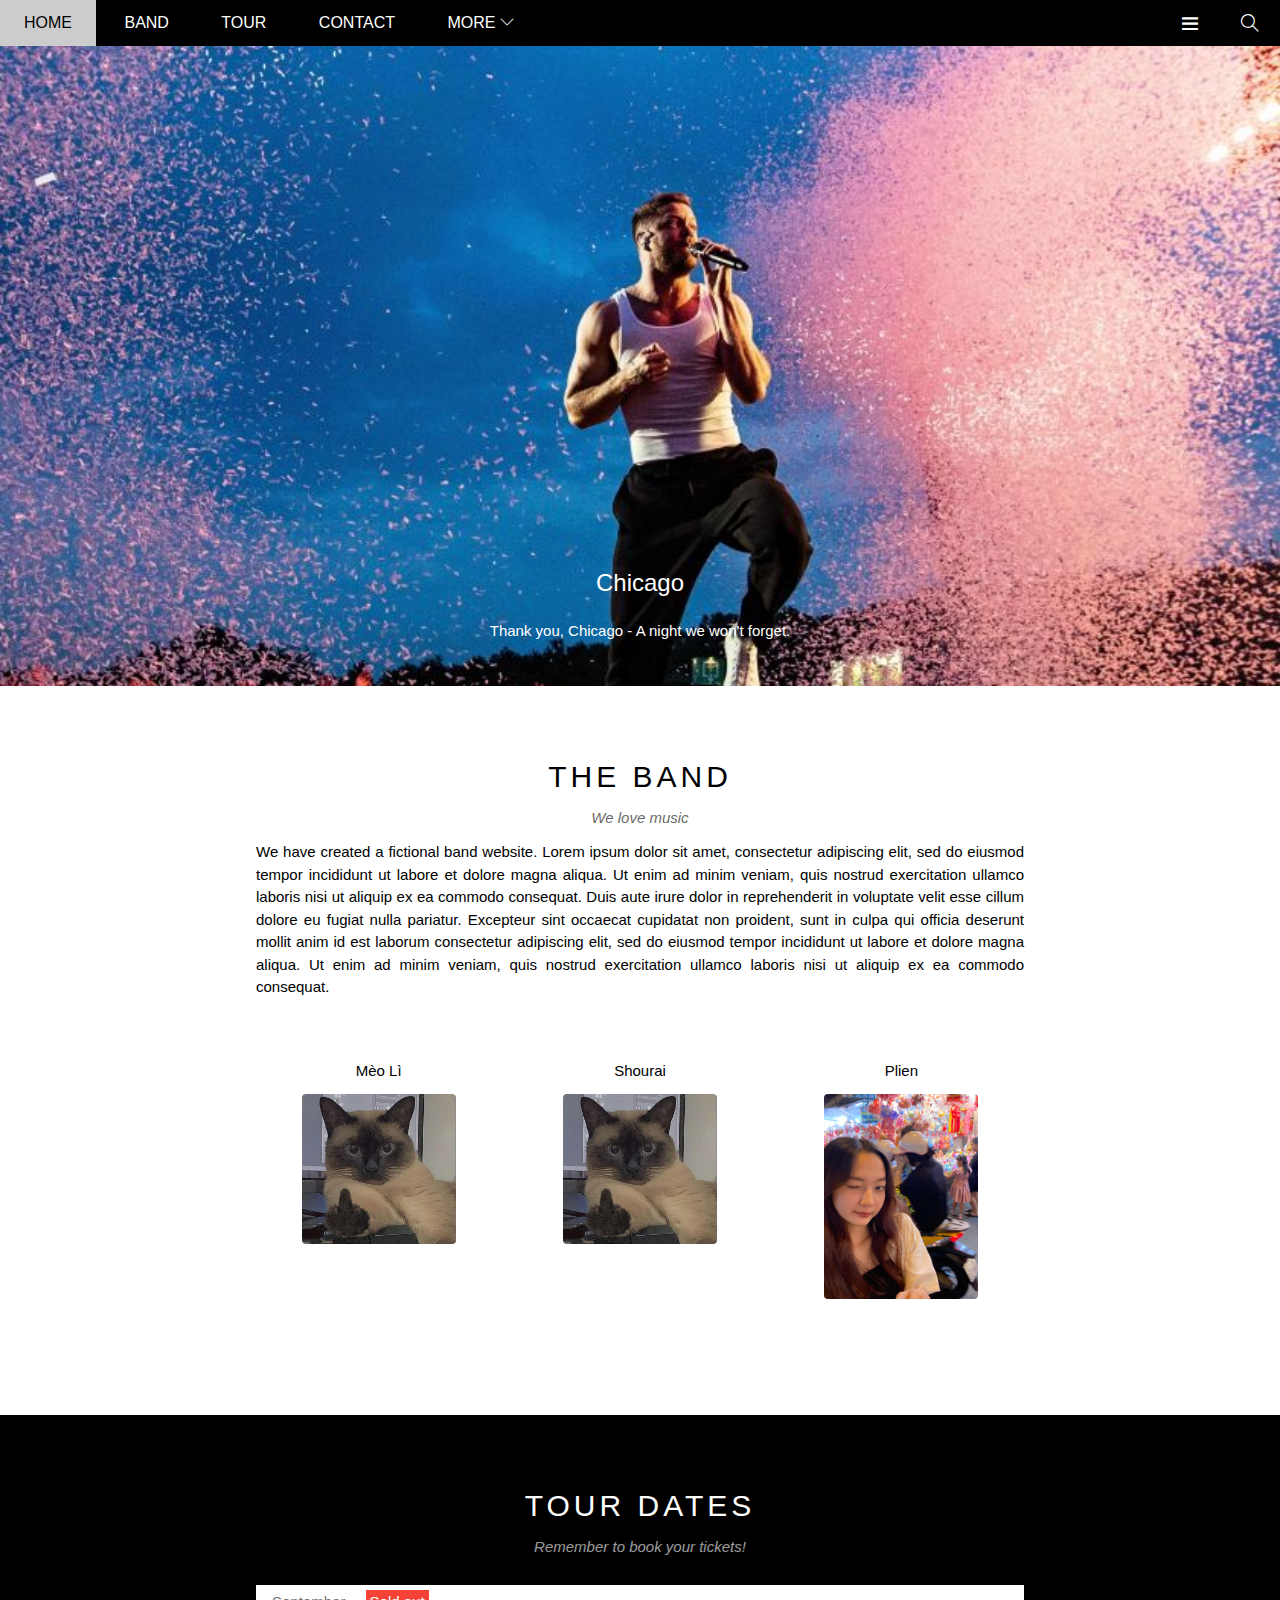
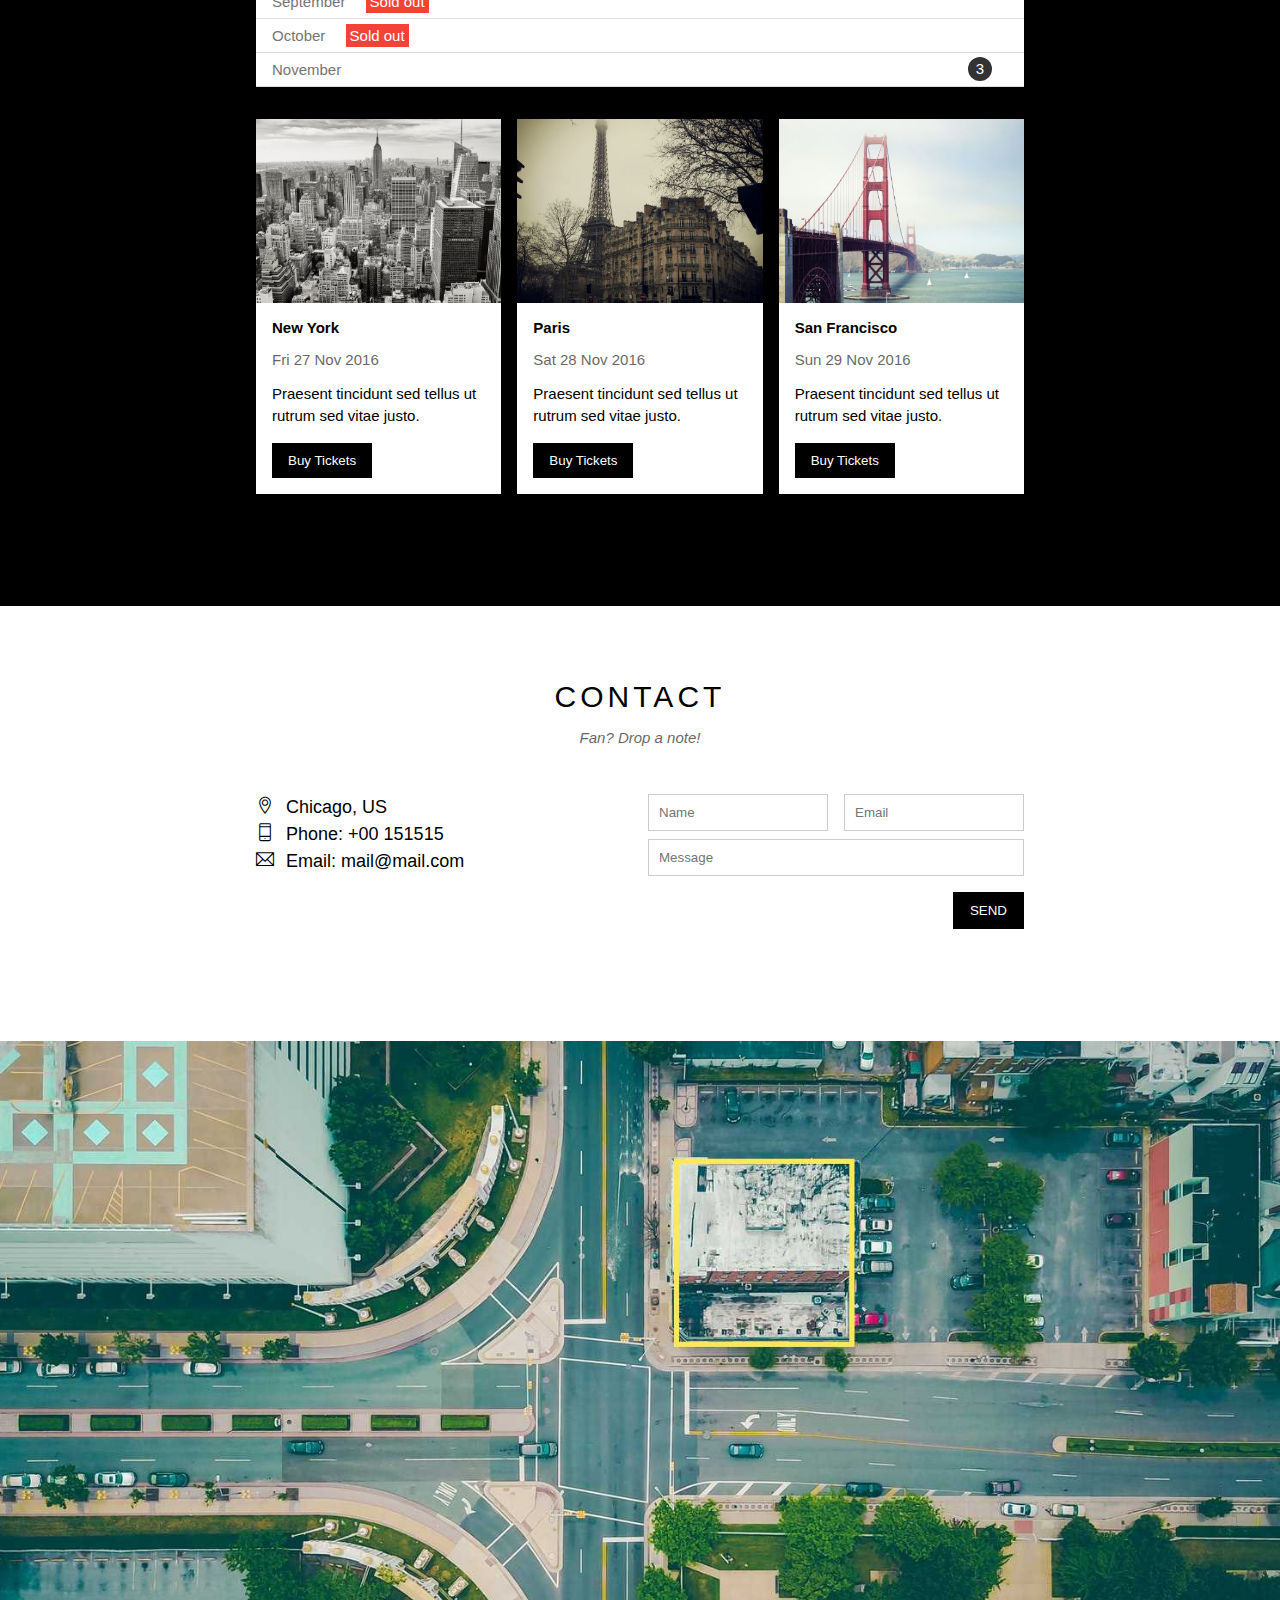
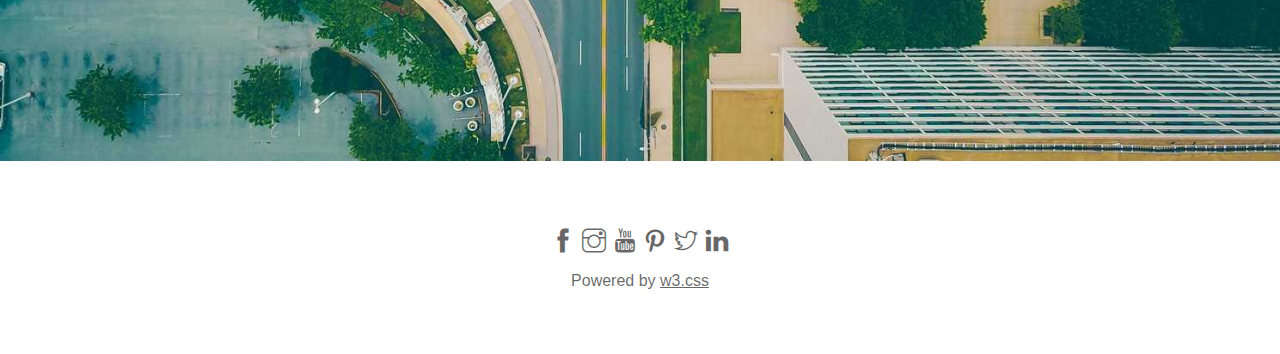
==== index.html @ e23da5be "upload source code" ====
<!DOCTYPE html>
<html lang="en">
<head>
    <meta charset="UTF-8">
    <meta http-equiv="X-UA-Compatible" content="IE=edge">
    <meta name="viewport" content="width=device-width, initial-scale=1.0">
    <title>The Band</title>
    <link rel="stylesheet" href="./assets/css/style.css">
    <link rel="stylesheet" href="./assets/css/responsive.css">
    <link rel="stylesheet" href="./assets/icon/themify-icons-font/themify-icons/themify-icons.css">
</head>
<body>
    <div id="main">
        <div id="header">
            <!-- Begin: Nav -->
            <ul id="nav">
                <li><a href="#">Home</a></li>
                <li><a href="#band">Band</a></li>
                <li><a href="#tour">Tour</a></li>
                <li><a href="#contact">Contact</a></li>
                <li>
                    <a href="#">
                        More
                        <i class="nav-arrow-down ti-angle-down"></i>
                    </a>
                    <ul class="subnav">
                        <li><a href="">Merchandise</a></li>
                        <li><a href="">Extras</a></li>
                        <li><a href="">Media</a></li>
                    </ul>
                </li>
            </ul>
            <!-- End: Nav -->

            <!-- Begin: Search Button -->
            <div class="header-btn">
                <i class="search-icon ti-search"></i>
            </div>
            <div id="mobile-menu" class="mobile-menu-btn">
                <i class="menu-icon ti-menu"></i>
            </div>
            <!-- End: Search Button -->
        </div>

        <div id="slider">
            <div class="text-content">
                <h2 class="text-heading">Chicago</h2>
                <p class="text-discription">Thank you, Chicago - A night we won't forget.</p>
            </div>
        </div>

        <div id="content">
            <!-- About section -->
            <div id="band" class="content-section">
                <h2 class="content-heading">THE BAND</h2>
                <p class="content-sub-heading">We love music</p>
                <p class="about-text">
                    We have created a fictional band website. Lorem ipsum dolor sit amet, consectetur adipiscing elit, sed do eiusmod tempor incididunt ut labore et dolore magna aliqua. Ut enim ad minim veniam, quis nostrud exercitation ullamco laboris nisi ut aliquip ex ea commodo consequat. Duis aute irure dolor in reprehenderit in voluptate velit esse cillum dolore eu fugiat nulla pariatur. Excepteur sint occaecat cupidatat non proident, sunt in culpa qui officia deserunt mollit anim id est laborum consectetur adipiscing elit, sed do eiusmod tempor incididunt ut labore et dolore magna aliqua. Ut enim ad minim veniam, quis nostrud exercitation ullamco laboris nisi ut aliquip ex ea commodo consequat.
                </p>
                <div class="row member-list">
                    <div class="col col-third text-center">
                        <p class="member-name">Mèo Lì</p>
                        <img src="./assets/img/member1.jpg" alt="" class="member-img">
                    </div>
                    <div class="col col-third text-center">
                        <p class="member-name">Shourai</p>
                        <img src="./assets/img/member1.jpg" alt="" class="member-img">
                    </div>
                    <div class="col col-third text-center">
                        <p class="member-name">Plien</p>
                        <img src="./assets/img/374993186_684120393252593_3629394207805545697_n.jpg" alt="" class="member-img">
                    </div>
                </div>
            </div>
            <!-- Tour section -->
            <div id="tour" class="tour-section">
                <div class="content-section">
                    <h2 class="content-heading text-white">TOUR DATES</h2>
                    <p class="content-sub-heading text-white">Remember to book your tickets!</p>
                    <!-- tickets -->
                    <ul class="tickets-list">
                        <li>September <span class="sold-out">Sold out</span></li>
                        <li>October <span class="sold-out">Sold out</span></li>
                        <li>November <span class="quantity">3</span></li>
                        
                    </ul>
                    <!-- places -->
                    <div class="row places-list">
                        <div class="col col-third">
                            <img src="./assets/img/newyork.jpg" alt="New york" class="place-img">
                            <div class="place-body">
                                <h3 class="place-heading">New York</h3>
                                <p class="place-time">Fri 27 Nov 2016</p>
                                <p class="place-disc">Praesent tincidunt sed tellus ut rutrum sed vitae justo.</p>
                                <button href="" class="place-buy-btn js-buy-ticket">Buy Tickets</button>
                            </div>
                        </div>
                        <div class="col col-third">
                            <img src="./assets/img/paris.jpg" alt="New york" class="place-img">
                            <div class="place-body">
                                <h3 class="place-heading">Paris</h3>
                                <p class="place-time">Sat 28 Nov 2016</p>
                                <p class="place-disc">Praesent tincidunt sed tellus ut rutrum sed vitae justo.</p>
                                <button href="" class="place-buy-btn js-buy-ticket">Buy Tickets</button>
                            </div>
                        </div>
                        <div class="col col-third">
                            <img src="./assets/img/sanfran.jpg" alt="New york" class="place-img">
                            <div class="place-body">
                                <h3 class="place-heading">San Francisco</h3>
                                <p class="place-time">Sun 29 Nov 2016</p>
                                <p class="place-disc">Praesent tincidunt sed tellus ut rutrum sed vitae justo.</p>
                                <button href="" class="place-buy-btn js-buy-ticket">Buy Tickets</button>
                            </div>
                        </div>
        
                        
                    </div>
                </div>

            </div>
            <!-- Contact section -->
            <div id="contact" class="content-section">
                <h2 class="content-heading">CONTACT</h2>
                <p class="content-sub-heading">Fan? Drop a note!</p>

                <div class="row contact-content">
                    <div class="col col-half contact-info">
                        <p><i class="ti-location-pin"></i>Chicago, US</p>
                        <p><i class="ti-mobile"></i>Phone: +00 151515</p>
                        <p><i class="ti-email"></i>Email: mail@mail.com</p>

                    </div>
                    <div class="col col-half contact-form">
                        <form action="">
                            <div class="row">
                                <div class="col col-half">
                                    <input type="text" name="" placeholder="Name" required id="" class="form-control">
                                </div>
                                <div class="col col-half">
                                    <input type="email" name="" placeholder="Email" required id="" class="form-control">
                                </div>
                            </div>
                            <div class="row mt-8">
                                <div class="col col-full">
                                    <input type="text" name="" placeholder="Message" required id="" class="form-control">
                                </div>
                            </div>
                            <input class="form-submit-btn mt-16" type="submit" value="SEND">
                        </form>
                    </div>
                </div>
                
            </div>
            <!--End: contact section-->
            <div class="map-section">
                <img src="./assets/img/map.jpg" alt="Map">
            </div>
        </div>


        <div id="footer">
            <div class="social-list">
                <a href=""><i class="ti-facebook"></i></a>
                <a href=""><i class="ti-instagram"></i></a>
                <a href=""><i class="ti-youtube"></i></a>
                <a href=""><i class="ti-pinterest"></i></a>
                <a href=""><i class="ti-twitter"></i></a>
                <a href=""><i class="ti-linkedin"></i></a>
            </div>
            <p class="copyright">Powered by <a href="">w3.css</a></p>
        </div>
    </div>

    <div class="modal js-modal">
        <div class="modal-container">
            <div class="modal-close js-modal-close">
                <i class="ti-close"></i>
            </div>
    
            <div class="modal-header">
                <i class="modal-heading-icon ti-bag"></i>
                Tickets
            </div>
    
            <div class="modal-body">
                <label for="ticket-input" class="modal-label">
                    <i class="ti-shopping-cart"></i>
                    Tickets, $15 per person
                </label>
                <input id="ticket-input"type="text" class="modal-input" placeholder="How many?">
    
                <label for="email-input" class="modal-label">
                    <i class="ti-user"></i>
                    Send To
                </label>
                <input id="email-input"type="text" class="modal-input" placeholder="Enter email">

                <button id="buy-tickets">
                    Pay <i class="ti-check"></i>
                </button>
            </div>
            
            <div class="modal-footer">
                <p class="-modal-help"> Need <a href="">help?</a></p>
            </div>
            
        </div>
        
    </div>

    <script>
        const  buyBtns = document.querySelectorAll('.js-buy-ticket')
        const modal = document.querySelector('.js-modal')
        const modalClose = document.querySelector('.js-modal-close')
        // Hàm hiện modal mua vé
        function showBuyTickets() {
            modal.classList.add('open')
        }
        // Hàm ẩn modal mua vé 
        function hideBuyTickets() {
            modal.classList.remove('open')
        }

        for( const buyBtn of buyBtns) {
            buyBtn.addEventListener('click',showBuyTickets)
        }

        modalClose.addEventListener('click',hideBuyTickets)
        modal.addEventListener('click',hideBuyTickets)

        var header =document.getElementById('header');
        var mobileMenu =document.getElementById('mobile-menu');
        var headerHeight = header.clientHeight;
        mobileMenu.onclick = function() {
            var isClosed = header.clientHeight === headerHeight;
            if(isClosed) {
                header.style.height = 'auto';
            } else {
                header.style.height = null;
            }
        }
    </script>
</body>
</html>
---- assets/css/style.css ----
* {
    padding: 0;
    margin: 0;
    box-sizing: border-box;
}
/* reset html */
html {
    /* Dùng phông chữ không gạch chân */
    font-family: Arial, Helvetica, sans-serif;
    scroll-behavior: smooth;
}

/* 
1. vị trí
2. kích thước
3. màu sắc 
4 kiểu dáng
*/

.text-white {
    color: #fff !important; 
}

.row {
    margin-left: -8px;
    margin-right: -8px;

}

.row::after {
    content: "";
    display: block;
    clear: both;
}

.text-center {
    text-align: center !important ;
}

.col {
    float: left;
    padding-left: 8px;
    padding-right: 8px;
}

.col-half {
    width: 50%;
}

.col-full {
    width: 100%;
}

.col-third {
    width: 33.33333%;
}

.mt-8 {
    margin-top: 8px !important;
}
.mt-16 {
    margin-top: 16px !important;
}
#main {

}

#header {
    background-color: #000;
    position: fixed;
    top: 0px;
    left: 0px;
    right: 0px;
    height: 46px; 
    z-index: 1;
    /* z-index : GIúp header nổi lên trên  */
    overflow: hidden;
}
#header .mobile-menu-btn,
#header .header-btn {
    float: right;
    padding: 0 21px;
    
}

#header .header-btn:hover {
    background-color: #f44336;
    cursor: pointer;
}

#header .mobile-menu-btn:hover {
    background-color: #ccc;
    
}

#header .mobile-menu-btn:hover .menu-icon {
    color: #000;
}

#header .menu-icon,
#header .search-icon {
    color: #fff;
    font-size: 18px;
    line-height: 46px;
}

#nav {
    display: inline-block;
}

#nav, .subnav {
    /* Mất dánh dấu list */
    list-style: none;

}

#nav > li {
    display: inline-block;
}



#nav >li > a{
    position: relative;
    color: #fff;
    text-transform: uppercase;
}

#nav li a {
    
    line-height: 46px;
    text-decoration: none;
    padding: 0 24px;
    display: block;
    
}

#nav li:hover .subnav {
    display: block;
}


#nav >li:hover >a,
#nav .subnav li:hover a {
    color: #000;
    background-color: #ccc;
}



#nav .subnav {
    display: none;
    min-width: 160px;
    top: 100%;
    position: absolute;
    background-color: #fff;
    box-shadow: 0 0 10px rgba(0, 0, 0, 0.3); 
}


#nav .subnav a{
    color:#000;
    padding: 0 16px;
    line-height: 38px;
}

#nav .nav-arrow-down {
    font-size: 14px;
    
}



#slider {
    position: relative;
    margin-top: 46px;
    padding-top: 50%;
    background: url('/assets/img/Imagine\ Dragons.jfif') top center / cover no-repeat;
}

#slider .text-content {
    position: absolute;
    bottom: 0px;
    color: #fff;
    width: 100%;
    padding: 47px;
    text-align: center;
}

#slider .text-heading {
    font-weight: 500;
    font-size: 24px;
}

#slider .text-discription {
    margin-top: 25px;
    font-size: 15px;
}


#content {

}

#content .content-section {
    max-width: 800px;
    margin-left: auto;
    margin-right: auto;
    padding: 64px 0 112px;
    padding-left: 16px;
    padding-right: 16px;
}

#content .content-heading {
    margin: 10px 0;
    text-align: center;
    font-size: 30px;
    letter-spacing: 4px;
    font-weight: 500;

}

#content .content-sub-heading {
    margin: 15px 0;
    text-align: center;
    font-size: 15px;
    font-style: italic;
    opacity: 0.60;
}

#content .about-text {
    margin: 15px 0;
    font-size: 15px;
    text-align: justify;
    line-height: 1.5;
}

#content .member-list {
    margin-top: 48px;
    overflow: hidden;
}



#content .member-name {
    font-size: 15px;
    margin: 15px 0;
}
    

#content .member-img {
    width: 154px;
    border-radius: 4px;
}

.tour-section {
    background-color: #000;
}

.tickets-list {
    background-color: #fff;
    margin-top: 30px;
}

.tickets-list li {
    padding: 8px 16px;
    color: #757575;
    font-size: 15px;
    border-bottom: 1px solid #ddd;
    list-style: none;
}

.tickets-list .sold-out {
    color: #fff;
    background-color: #f44336;
    padding: 3px 4px;
    margin-left: 16px;
}

.tickets-list .quantity {
    float: right;
    color: #fff;
    background-color: #333;
    width: 24px;
    height: 24px;
    border-radius: 50%;
    text-align: center;
    line-height: 24px;
    margin-top: -3.5px;
    margin-right: 16px;
}


.places-list {
    
    overflow: hidden;
    margin-top: 32px;
    
}


.place-body {
    background-color: #fff;
    padding: 16px;
    font-size: 15px;
}

.place-img {
    width: 100%;
    display: block;
}

.place-img:hover {
    opacity: 0.6;
}

.place-heading {
    margin-bottom: 15px;
    font-size: 15px;
}

.place-time {
    margin: 15px 0;
    opacity: 0.6;
}

.place-disc {
    
    margin: 15px 0;
    line-height: 1.5;
}

.place-buy-btn {
    display: inline-block;
    color: #fff;
    background-color: #000;
    text-decoration: none;
    padding: 10px 16px;
    border: none;
}

.place-buy-btn:hover {
    color: #000;
    background-color: #ccc;
    cursor: pointer;
}

.modal {
    position: fixed;
    top: 0;
    left: 0;
    right: 0;
    bottom: 0;
    background: rgba(0, 0, 0, 0.3);
    display: flex;
    display: none;
    align-items: center;
    justify-content: center;
}

.modal.open {
    display: flex;
}

.modal-container {
    background: #fff;
    width: 900px;
    min-height: 200px;
    max-width: calc(100% - 32px);
    position: relative;
    animation: modalFadeIn ease 0.3s;
}

.modal-header {
    font-size: 30px;
    background-color: #009688;
    display: flex;
    align-items: center;
    justify-content: center;
    height: 129px;
    color: #fff;
    letter-spacing: 4px;
}

.modal-heading-icon {
    margin-right: 16px;
}

.ti-close:hover {
    background-color: #ccc;
    color: #000;
}

.ti-close  {
    position: absolute;
    right: 0;
    color: #fff;
    padding: 16px;
    cursor: pointer;
}

.modal-body {
    margin: 16px;
}

.modal-input {
    width: 100%;
    border: 1px solid #ccc;
    padding: 10px;
    font-size: 15px;
    margin-bottom: 24px;
}

.modal-label {
    display: block;
    margin-bottom: 11px;
    font-size: 15px;
}
#buy-tickets:hover {
    color:#000;
    background-color: #ccc;
}
#buy-tickets {
    width: 100%;
    height: 54.5px;
    background-color: #009688;
    border: 0px;
    color: #fff;
    font-size: 15px;
    text-transform: uppercase;
    cursor: pointer;
    padding: 16px;
}

.modal-footer a {
    color: #2196F3;
}

.modal-footer {
    padding: 16px;
    text-align: right;
}

@keyframes modalFadeIn {
    from {
        opacity: 0;
        transform: translateY(-140px);
    }
    to {
        opacity: 1;
        transform: translateY(0);
    }
}

.contact-content {
    margin-top: 48px;
}

.contact-info {
    font-size: 18px;
    line-height: 1.5;
}

.contact-info i[class*="ti-"] {
    width: 30px;
    display: inline-block;
}

.contact-form {
    font-size: 15px;
}

.contact-form .form-control {
    padding: 10px;  
    border: 1px solid #ccc;
    width: 100%;
}

.contact-form .form-submit-btn {
    padding: 10px 16px;
    background-color: #000;
    color: #fff;
    border: 1px solid #000;
    float: right;
    cursor: pointer;
}

.map-section img {
    width: 100%;
}
#footer {
    padding: 64px 16px;
    text-align: center;
}

#footer .social-list {
    font-size: 24px;
}

#footer .social-list a {
    color: rgba(0, 0, 0, 0.6);
    text-decoration: none;
}

#footer .social-list a:hover {
    color: rgba(0, 0, 0, 0.4);
}

#footer .copyright {
    color: rgba(0, 0, 0, 0.6);
    margin-top: 15px;
}

#footer .copyright a {
    color: rgba(0, 0, 0, 0.6);
}
---- assets/css/responsive.css ----
/* PC */
@media (min-width: 1024px) {

}
/* Tablet */
@media (min-width: 740px) and (max-width: 1023px) {

}
/* Mobile */
@media (max-width: 739px) {
    #nav li {
        display: block;
    }

    #header .header-btn {
        display: none;
    }
}
---- assets/icon/themify-icons-font/themify-icons/themify-icons.css ----
@font-face {
	font-family: 'themify';
	src:url('fonts/themify.eot?-fvbane');
	src:url('fonts/themify.eot?#iefix-fvbane') format('embedded-opentype'),
		url('fonts/themify.woff?-fvbane') format('woff'),
		url('fonts/themify.ttf?-fvbane') format('truetype'),
		url('fonts/themify.svg?-fvbane#themify') format('svg');
	font-weight: normal;
	font-style: normal;
}

[class^="ti-"], [class*=" ti-"] {
	font-family: 'themify';
	speak: none;
	font-style: normal;
	font-weight: normal;
	font-variant: normal;
	text-transform: none;
	line-height: 1;

	/* Better Font Rendering =========== */
	-webkit-font-smoothing: antialiased;
	-moz-osx-font-smoothing: grayscale;
}

.ti-wand:before {
	content: "\e600";
}
.ti-volume:before {
	content: "\e601";
}
.ti-user:before {
	content: "\e602";
}
.ti-unlock:before {
	content: "\e603";
}
.ti-unlink:before {
	content: "\e604";
}
.ti-trash:before {
	content: "\e605";
}
.ti-thought:before {
	content: "\e606";
}
.ti-target:before {
	content: "\e607";
}
.ti-tag:before {
	content: "\e608";
}
.ti-tablet:before {
	content: "\e609";
}
.ti-star:before {
	content: "\e60a";
}
.ti-spray:before {
	content: "\e60b";
}
.ti-signal:before {
	content: "\e60c";
}
.ti-shopping-cart:before {
	content: "\e60d";
}
.ti-shopping-cart-full:before {
	content: "\e60e";
}
.ti-settings:before {
	content: "\e60f";
}
.ti-search:before {
	content: "\e610";
}
.ti-zoom-in:before {
	content: "\e611";
}
.ti-zoom-out:before {
	content: "\e612";
}
.ti-cut:before {
	content: "\e613";
}
.ti-ruler:before {
	content: "\e614";
}
.ti-ruler-pencil:before {
	content: "\e615";
}
.ti-ruler-alt:before {
	content: "\e616";
}
.ti-bookmark:before {
	content: "\e617";
}
.ti-bookmark-alt:before {
	content: "\e618";
}
.ti-reload:before {
	content: "\e619";
}
.ti-plus:before {
	content: "\e61a";
}
.ti-pin:before {
	content: "\e61b";
}
.ti-pencil:before {
	content: "\e61c";
}
.ti-pencil-alt:before {
	content: "\e61d";
}
.ti-paint-roller:before {
	content: "\e61e";
}
.ti-paint-bucket:before {
	content: "\e61f";
}
.ti-na:before {
	content: "\e620";
}
.ti-mobile:before {
	content: "\e621";
}
.ti-minus:before {
	content: "\e622";
}
.ti-medall:before {
	content: "\e623";
}
.ti-medall-alt:before {
	content: "\e624";
}
.ti-marker:before {
	content: "\e625";
}
.ti-marker-alt:before {
	content: "\e626";
}
.ti-arrow-up:before {
	content: "\e627";
}
.ti-arrow-right:before {
	content: "\e628";
}
.ti-arrow-left:before {
	content: "\e629";
}
.ti-arrow-down:before {
	content: "\e62a";
}
.ti-lock:before {
	content: "\e62b";
}
.ti-location-arrow:before {
	content: "\e62c";
}
.ti-link:before {
	content: "\e62d";
}
.ti-layout:before {
	content: "\e62e";
}
.ti-layers:before {
	content: "\e62f";
}
.ti-layers-alt:before {
	content: "\e630";
}
.ti-key:before {
	content: "\e631";
}
.ti-import:before {
	content: "\e632";
}
.ti-image:before {
	content: "\e633";
}
.ti-heart:before {
	content: "\e634";
}
.ti-heart-broken:before {
	content: "\e635";
}
.ti-hand-stop:before {
	content: "\e636";
}
.ti-hand-open:before {
	content: "\e637";
}
.ti-hand-drag:before {
	content: "\e638";
}
.ti-folder:before {
	content: "\e639";
}
.ti-flag:before {
	content: "\e63a";
}
.ti-flag-alt:before {
	content: "\e63b";
}
.ti-flag-alt-2:before {
	content: "\e63c";
}
.ti-eye:before {
	content: "\e63d";
}
.ti-export:before {
	content: "\e63e";
}
.ti-exchange-vertical:before {
	content: "\e63f";
}
.ti-desktop:before {
	content: "\e640";
}
.ti-cup:before {
	content: "\e641";
}
.ti-crown:before {
	content: "\e642";
}
.ti-comments:before {
	content: "\e643";
}
.ti-comment:before {
	content: "\e644";
}
.ti-comment-alt:before {
	content: "\e645";
}
.ti-close:before {
	content: "\e646";
}
.ti-clip:before {
	content: "\e647";
}
.ti-angle-up:before {
	content: "\e648";
}
.ti-angle-right:before {
	content: "\e649";
}
.ti-angle-left:before {
	content: "\e64a";
}
.ti-angle-down:before {
	content: "\e64b";
}
.ti-check:before {
	content: "\e64c";
}
.ti-check-box:before {
	content: "\e64d";
}
.ti-camera:before {
	content: "\e64e";
}
.ti-announcement:before {
	content: "\e64f";
}
.ti-brush:before {
	content: "\e650";
}
.ti-briefcase:before {
	content: "\e651";
}
.ti-bolt:before {
	content: "\e652";
}
.ti-bolt-alt:before {
	content: "\e653";
}
.ti-blackboard:before {
	content: "\e654";
}
.ti-bag:before {
	content: "\e655";
}
.ti-move:before {
	content: "\e656";
}
.ti-arrows-vertical:before {
	content: "\e657";
}
.ti-arrows-horizontal:before {
	content: "\e658";
}
.ti-fullscreen:before {
	content: "\e659";
}
.ti-arrow-top-right:before {
	content: "\e65a";
}
.ti-arrow-top-left:before {
	content: "\e65b";
}
.ti-arrow-circle-up:before {
	content: "\e65c";
}
.ti-arrow-circle-right:before {
	content: "\e65d";
}
.ti-arrow-circle-left:before {
	content: "\e65e";
}
.ti-arrow-circle-down:before {
	content: "\e65f";
}
.ti-angle-double-up:before {
	content: "\e660";
}
.ti-angle-double-right:before {
	content: "\e661";
}
.ti-angle-double-left:before {
	content: "\e662";
}
.ti-angle-double-down:before {
	content: "\e663";
}
.ti-zip:before {
	content: "\e664";
}
.ti-world:before {
	content: "\e665";
}
.ti-wheelchair:before {
	content: "\e666";
}
.ti-view-list:before {
	content: "\e667";
}
.ti-view-list-alt:before {
	content: "\e668";
}
.ti-view-grid:before {
	content: "\e669";
}
.ti-uppercase:before {
	content: "\e66a";
}
.ti-upload:before {
	content: "\e66b";
}
.ti-underline:before {
	content: "\e66c";
}
.ti-truck:before {
	content: "\e66d";
}
.ti-timer:before {
	content: "\e66e";
}
.ti-ticket:before {
	content: "\e66f";
}
.ti-thumb-up:before {
	content: "\e670";
}
.ti-thumb-down:before {
	content: "\e671";
}
.ti-text:before {
	content: "\e672";
}
.ti-stats-up:before {
	content: "\e673";
}
.ti-stats-down:before {
	content: "\e674";
}
.ti-split-v:before {
	content: "\e675";
}
.ti-split-h:before {
	content: "\e676";
}
.ti-smallcap:before {
	content: "\e677";
}
.ti-shine:before {
	content: "\e678";
}
.ti-shift-right:before {
	content: "\e679";
}
.ti-shift-left:before {
	content: "\e67a";
}
.ti-shield:before {
	content: "\e67b";
}
.ti-notepad:before {
	content: "\e67c";
}
.ti-server:before {
	content: "\e67d";
}
.ti-quote-right:before {
	content: "\e67e";
}
.ti-quote-left:before {
	content: "\e67f";
}
.ti-pulse:before {
	content: "\e680";
}
.ti-printer:before {
	content: "\e681";
}
.ti-power-off:before {
	content: "\e682";
}
.ti-plug:before {
	content: "\e683";
}
.ti-pie-chart:before {
	content: "\e684";
}
.ti-paragraph:before {
	content: "\e685";
}
.ti-panel:before {
	content: "\e686";
}
.ti-package:before {
	content: "\e687";
}
.ti-music:before {
	content: "\e688";
}
.ti-music-alt:before {
	content: "\e689";
}
.ti-mouse:before {
	content: "\e68a";
}
.ti-mouse-alt:before {
	content: "\e68b";
}
.ti-money:before {
	content: "\e68c";
}
.ti-microphone:before {
	content: "\e68d";
}
.ti-menu:before {
	content: "\e68e";
}
.ti-menu-alt:before {
	content: "\e68f";
}
.ti-map:before {
	content: "\e690";
}
.ti-map-alt:before {
	content: "\e691";
}
.ti-loop:before {
	content: "\e692";
}
.ti-location-pin:before {
	content: "\e693";
}
.ti-list:before {
	content: "\e694";
}
.ti-light-bulb:before {
	content: "\e695";
}
.ti-Italic:before {
	content: "\e696";
}
.ti-info:before {
	content: "\e697";
}
.ti-infinite:before {
	content: "\e698";
}
.ti-id-badge:before {
	content: "\e699";
}
.ti-hummer:before {
	content: "\e69a";
}
.ti-home:before {
	content: "\e69b";
}
.ti-help:before {
	content: "\e69c";
}
.ti-headphone:before {
	content: "\e69d";
}
.ti-harddrives:before {
	content: "\e69e";
}
.ti-harddrive:before {
	content: "\e69f";
}
.ti-gift:before {
	content: "\e6a0";
}
.ti-game:before {
	content: "\e6a1";
}
.ti-filter:before {
	content: "\e6a2";
}
.ti-files:before {
	content: "\e6a3";
}
.ti-file:before {
	content: "\e6a4";
}
.ti-eraser:before {
	content: "\e6a5";
}
.ti-envelope:before {
	content: "\e6a6";
}
.ti-download:before {
	content: "\e6a7";
}
.ti-direction:before {
	content: "\e6a8";
}
.ti-direction-alt:before {
	content: "\e6a9";
}
.ti-dashboard:before {
	content: "\e6aa";
}
.ti-control-stop:before {
	content: "\e6ab";
}
.ti-control-shuffle:before {
	content: "\e6ac";
}
.ti-control-play:before {
	content: "\e6ad";
}
.ti-control-pause:before {
	content: "\e6ae";
}
.ti-control-forward:before {
	content: "\e6af";
}
.ti-control-backward:before {
	content: "\e6b0";
}
.ti-cloud:before {
	content: "\e6b1";
}
.ti-cloud-up:before {
	content: "\e6b2";
}
.ti-cloud-down:before {
	content: "\e6b3";
}
.ti-clipboard:before {
	content: "\e6b4";
}
.ti-car:before {
	content: "\e6b5";
}
.ti-calendar:before {
	content: "\e6b6";
}
.ti-book:before {
	content: "\e6b7";
}
.ti-bell:before {
	content: "\e6b8";
}
.ti-basketball:before {
	content: "\e6b9";
}
.ti-bar-chart:before {
	content: "\e6ba";
}
.ti-bar-chart-alt:before {
	content: "\e6bb";
}
.ti-back-right:before {
	content: "\e6bc";
}
.ti-back-left:before {
	content: "\e6bd";
}
.ti-arrows-corner:before {
	content: "\e6be";
}
.ti-archive:before {
	content: "\e6bf";
}
.ti-anchor:before {
	content: "\e6c0";
}
.ti-align-right:before {
	content: "\e6c1";
}
.ti-align-left:before {
	content: "\e6c2";
}
.ti-align-justify:before {
	content: "\e6c3";
}
.ti-align-center:before {
	content: "\e6c4";
}
.ti-alert:before {
	content: "\e6c5";
}
.ti-alarm-clock:before {
	content: "\e6c6";
}
.ti-agenda:before {
	content: "\e6c7";
}
.ti-write:before {
	content: "\e6c8";
}
.ti-window:before {
	content: "\e6c9";
}
.ti-widgetized:before {
	content: "\e6ca";
}
.ti-widget:before {
	content: "\e6cb";
}
.ti-widget-alt:before {
	content: "\e6cc";
}
.ti-wallet:before {
	content: "\e6cd";
}
.ti-video-clapper:before {
	content: "\e6ce";
}
.ti-video-camera:before {
	content: "\e6cf";
}
.ti-vector:before {
	content: "\e6d0";
}
.ti-themify-logo:before {
	content: "\e6d1";
}
.ti-themify-favicon:before {
	content: "\e6d2";
}
.ti-themify-favicon-alt:before {
	content: "\e6d3";
}
.ti-support:before {
	content: "\e6d4";
}
.ti-stamp:before {
	content: "\e6d5";
}
.ti-split-v-alt:before {
	content: "\e6d6";
}
.ti-slice:before {
	content: "\e6d7";
}
.ti-shortcode:before {
	content: "\e6d8";
}
.ti-shift-right-alt:before {
	content: "\e6d9";
}
.ti-shift-left-alt:before {
	content: "\e6da";
}
.ti-ruler-alt-2:before {
	content: "\e6db";
}
.ti-receipt:before {
	content: "\e6dc";
}
.ti-pin2:before {
	content: "\e6dd";
}
.ti-pin-alt:before {
	content: "\e6de";
}
.ti-pencil-alt2:before {
	content: "\e6df";
}
.ti-palette:before {
	content: "\e6e0";
}
.ti-more:before {
	content: "\e6e1";
}
.ti-more-alt:before {
	content: "\e6e2";
}
.ti-microphone-alt:before {
	content: "\e6e3";
}
.ti-magnet:before {
	content: "\e6e4";
}
.ti-line-double:before {
	content: "\e6e5";
}
.ti-line-dotted:before {
	content: "\e6e6";
}
.ti-line-dashed:before {
	content: "\e6e7";
}
.ti-layout-width-full:before {
	content: "\e6e8";
}
.ti-layout-width-default:before {
	content: "\e6e9";
}
.ti-layout-width-default-alt:before {
	content: "\e6ea";
}
.ti-layout-tab:before {
	content: "\e6eb";
}
.ti-layout-tab-window:before {
	content: "\e6ec";
}
.ti-layout-tab-v:before {
	content: "\e6ed";
}
.ti-layout-tab-min:before {
	content: "\e6ee";
}
.ti-layout-slider:before {
	content: "\e6ef";
}
.ti-layout-slider-alt:before {
	content: "\e6f0";
}
.ti-layout-sidebar-right:before {
	content: "\e6f1";
}
.ti-layout-sidebar-none:before {
	content: "\e6f2";
}
.ti-layout-sidebar-left:before {
	content: "\e6f3";
}
.ti-layout-placeholder:before {
	content: "\e6f4";
}
.ti-layout-menu:before {
	content: "\e6f5";
}
.ti-layout-menu-v:before {
	content: "\e6f6";
}
.ti-layout-menu-separated:before {
	content: "\e6f7";
}
.ti-layout-menu-full:before {
	content: "\e6f8";
}
.ti-layout-media-right-alt:before {
	content: "\e6f9";
}
.ti-layout-media-right:before {
	content: "\e6fa";
}
.ti-layout-media-overlay:before {
	content: "\e6fb";
}
.ti-layout-media-overlay-alt:before {
	content: "\e6fc";
}
.ti-layout-media-overlay-alt-2:before {
	content: "\e6fd";
}
.ti-layout-media-left-alt:before {
	content: "\e6fe";
}
.ti-layout-media-left:before {
	content: "\e6ff";
}
.ti-layout-media-center-alt:before {
	content: "\e700";
}
.ti-layout-media-center:before {
	content: "\e701";
}
.ti-layout-list-thumb:before {
	content: "\e702";
}
.ti-layout-list-thumb-alt:before {
	content: "\e703";
}
.ti-layout-list-post:before {
	content: "\e704";
}
.ti-layout-list-large-image:before {
	content: "\e705";
}
.ti-layout-line-solid:before {
	content: "\e706";
}
.ti-layout-grid4:before {
	content: "\e707";
}
.ti-layout-grid3:before {
	content: "\e708";
}
.ti-layout-grid2:before {
	content: "\e709";
}
.ti-layout-grid2-thumb:before {
	content: "\e70a";
}
.ti-layout-cta-right:before {
	content: "\e70b";
}
.ti-layout-cta-left:before {
	content: "\e70c";
}
.ti-layout-cta-center:before {
	content: "\e70d";
}
.ti-layout-cta-btn-right:before {
	content: "\e70e";
}
.ti-layout-cta-btn-left:before {
	content: "\e70f";
}
.ti-layout-column4:before {
	content: "\e710";
}
.ti-layout-column3:before {
	content: "\e711";
}
.ti-layout-column2:before {
	content: "\e712";
}
.ti-layout-accordion-separated:before {
	content: "\e713";
}
.ti-layout-accordion-merged:before {
	content: "\e714";
}
.ti-layout-accordion-list:before {
	content: "\e715";
}
.ti-ink-pen:before {
	content: "\e716";
}
.ti-info-alt:before {
	content: "\e717";
}
.ti-help-alt:before {
	content: "\e718";
}
.ti-headphone-alt:before {
	content: "\e719";
}
.ti-hand-point-up:before {
	content: "\e71a";
}
.ti-hand-point-right:before {
	content: "\e71b";
}
.ti-hand-point-left:before {
	content: "\e71c";
}
.ti-hand-point-down:before {
	content: "\e71d";
}
.ti-gallery:before {
	content: "\e71e";
}
.ti-face-smile:before {
	content: "\e71f";
}
.ti-face-sad:before {
	content: "\e720";
}
.ti-credit-card:before {
	content: "\e721";
}
.ti-control-skip-forward:before {
	content: "\e722";
}
.ti-control-skip-backward:before {
	content: "\e723";
}
.ti-control-record:before {
	content: "\e724";
}
.ti-control-eject:before {
	content: "\e725";
}
.ti-comments-smiley:before {
	content: "\e726";
}
.ti-brush-alt:before {
	content: "\e727";
}
.ti-youtube:before {
	content: "\e728";
}
.ti-vimeo:before {
	content: "\e729";
}
.ti-twitter:before {
	content: "\e72a";
}
.ti-time:before {
	content: "\e72b";
}
.ti-tumblr:before {
	content: "\e72c";
}
.ti-skype:before {
	content: "\e72d";
}
.ti-share:before {
	content: "\e72e";
}
.ti-share-alt:before {
	content: "\e72f";
}
.ti-rocket:before {
	content: "\e730";
}
.ti-pinterest:before {
	content: "\e731";
}
.ti-new-window:before {
	content: "\e732";
}
.ti-microsoft:before {
	content: "\e733";
}
.ti-list-ol:before {
	content: "\e734";
}
.ti-linkedin:before {
	content: "\e735";
}
.ti-layout-sidebar-2:before {
	content: "\e736";
}
.ti-layout-grid4-alt:before {
	content: "\e737";
}
.ti-layout-grid3-alt:before {
	content: "\e738";
}
.ti-layout-grid2-alt:before {
	content: "\e739";
}
.ti-layout-column4-alt:before {
	content: "\e73a";
}
.ti-layout-column3-alt:before {
	content: "\e73b";
}
.ti-layout-column2-alt:before {
	content: "\e73c";
}
.ti-instagram:before {
	content: "\e73d";
}
.ti-google:before {
	content: "\e73e";
}
.ti-github:before {
	content: "\e73f";
}
.ti-flickr:before {
	content: "\e740";
}
.ti-facebook:before {
	content: "\e741";
}
.ti-dropbox:before {
	content: "\e742";
}
.ti-dribbble:before {
	content: "\e743";
}
.ti-apple:before {
	content: "\e744";
}
.ti-android:before {
	content: "\e745";
}
.ti-save:before {
	content: "\e746";
}
.ti-save-alt:before {
	content: "\e747";
}
.ti-yahoo:before {
	content: "\e748";
}
.ti-wordpress:before {
	content: "\e749";
}
.ti-vimeo-alt:before {
	content: "\e74a";
}
.ti-twitter-alt:before {
	content: "\e74b";
}
.ti-tumblr-alt:before {
	content: "\e74c";
}
.ti-trello:before {
	content: "\e74d";
}
.ti-stack-overflow:before {
	content: "\e74e";
}
.ti-soundcloud:before {
	content: "\e74f";
}
.ti-sharethis:before {
	content: "\e750";
}
.ti-sharethis-alt:before {
	content: "\e751";
}
.ti-reddit:before {
	content: "\e752";
}
.ti-pinterest-alt:before {
	content: "\e753";
}
.ti-microsoft-alt:before {
	content: "\e754";
}
.ti-linux:before {
	content: "\e755";
}
.ti-jsfiddle:before {
	content: "\e756";
}
.ti-joomla:before {
	content: "\e757";
}
.ti-html5:before {
	content: "\e758";
}
.ti-flickr-alt:before {
	content: "\e759";
}
.ti-email:before {
	content: "\e75a";
}
.ti-drupal:before {
	content: "\e75b";
}
.ti-dropbox-alt:before {
	content: "\e75c";
}
.ti-css3:before {
	content: "\e75d";
}
.ti-rss:before {
	content: "\e75e";
}
.ti-rss-alt:before {
	content: "\e75f";
}
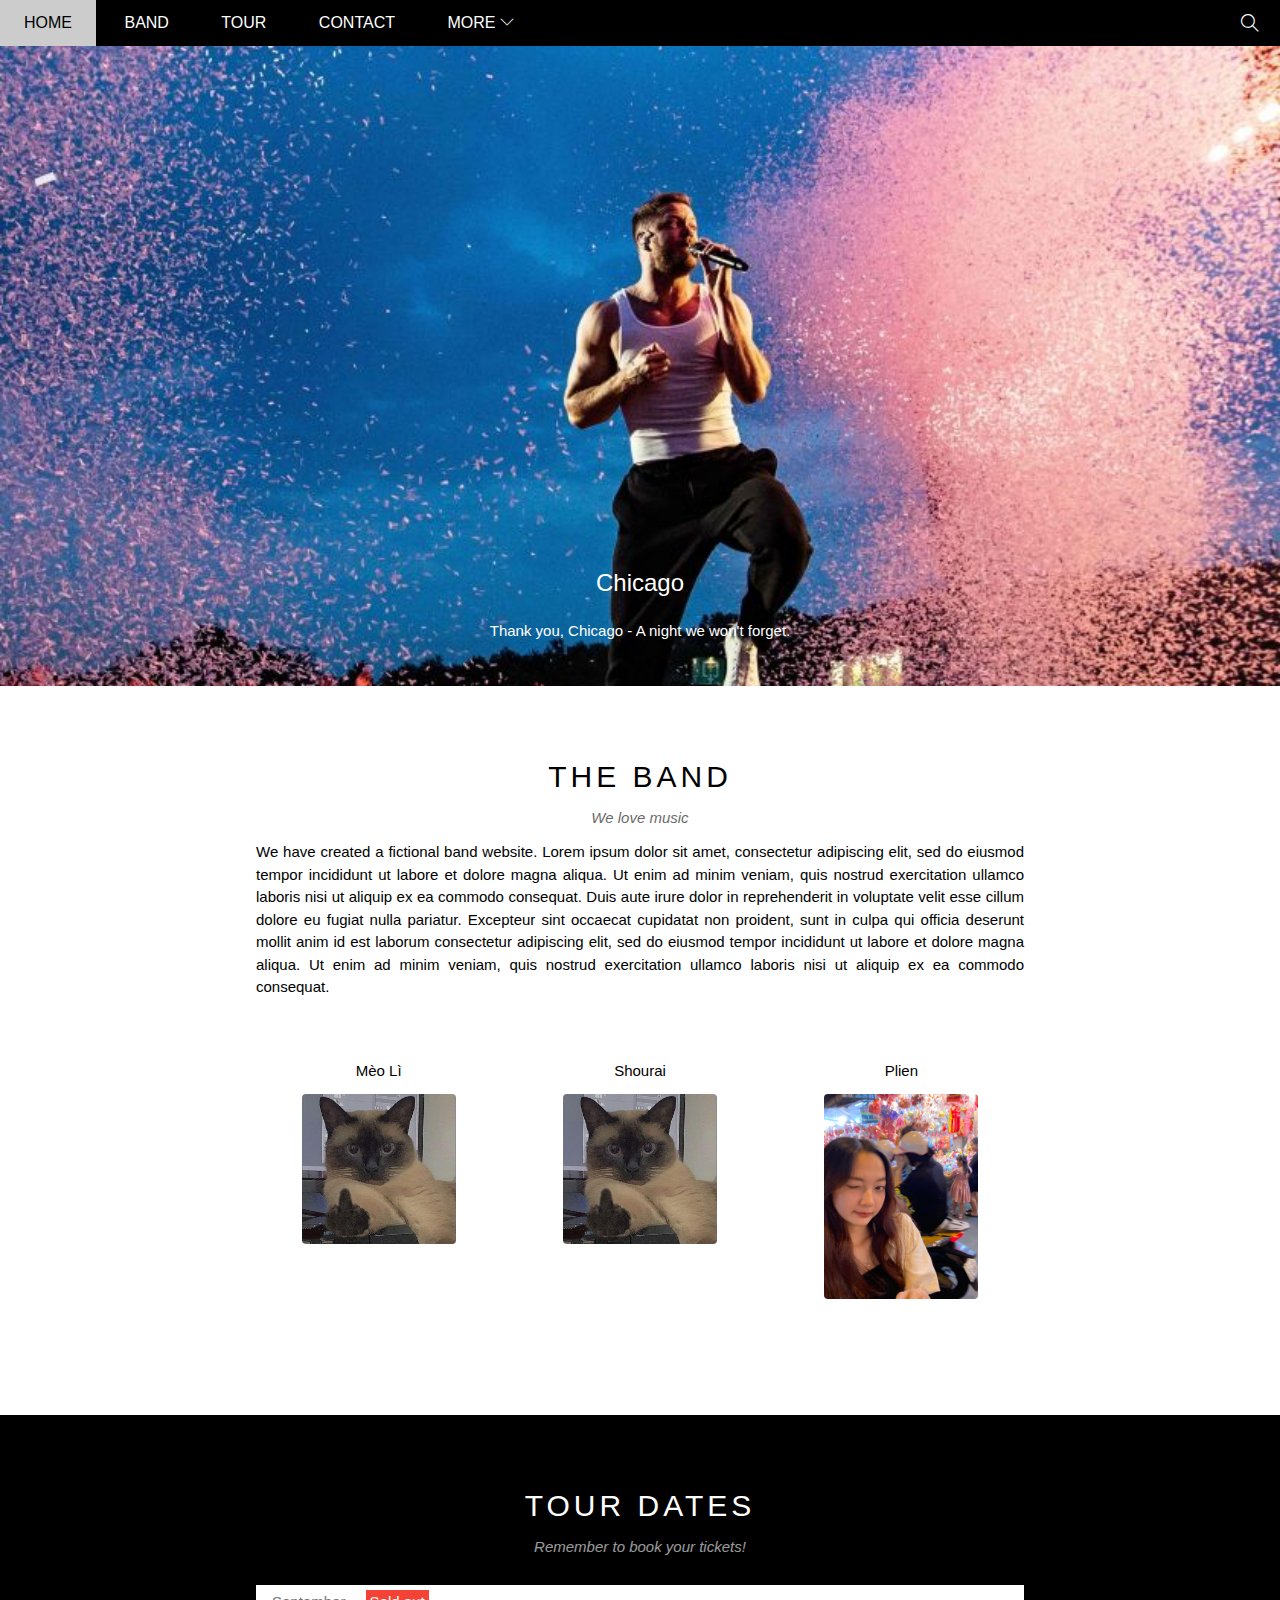
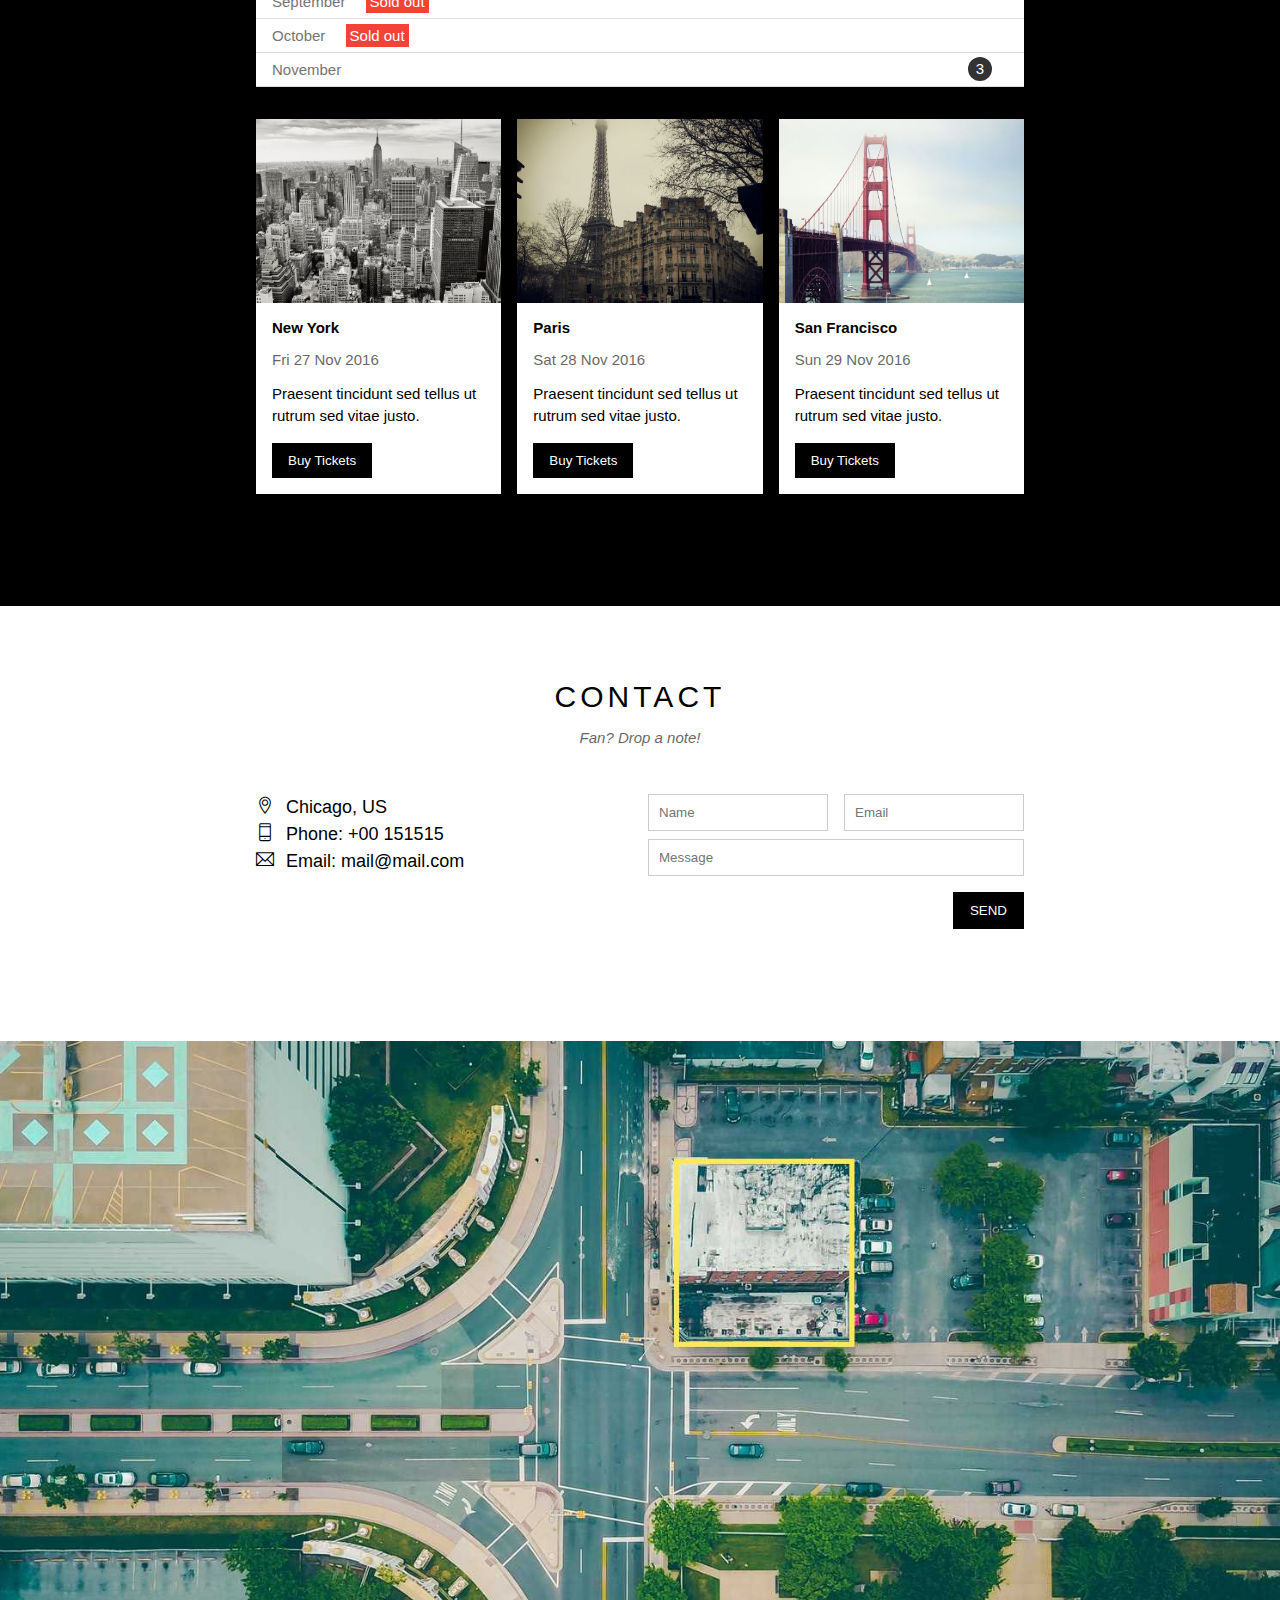
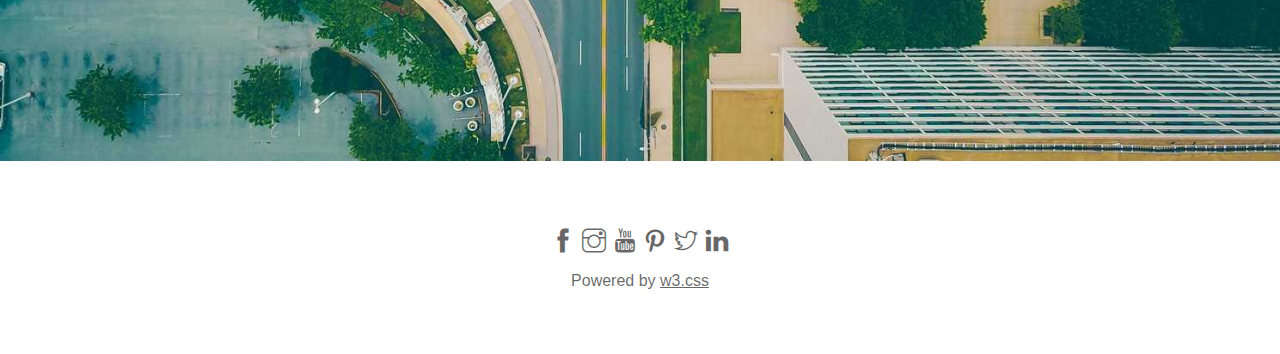
==== commit 905fd1b7: "upload source code" ====
--- a/index.html
+++ b/index.html
@@ -6,7 +6,6 @@
     <meta name="viewport" content="width=device-width, initial-scale=1.0">
     <title>The Band</title>
     <link rel="stylesheet" href="./assets/css/style.css">
-    <link rel="stylesheet" href="./assets/css/responsive.css">
     <link rel="stylesheet" href="./assets/icon/themify-icons-font/themify-icons/themify-icons.css">
 </head>
 <body>
@@ -19,7 +18,7 @@
                 <li><a href="#tour">Tour</a></li>
                 <li><a href="#contact">Contact</a></li>
                 <li>
-                    <a href="#">
+                    <a href="">
                         More
                         <i class="nav-arrow-down ti-angle-down"></i>
                     </a>
@@ -36,9 +35,7 @@
             <div class="header-btn">
                 <i class="search-icon ti-search"></i>
             </div>
-            <div id="mobile-menu" class="mobile-menu-btn">
-                <i class="menu-icon ti-menu"></i>
-            </div>
+            
             <!-- End: Search Button -->
         </div>
 
@@ -173,7 +170,7 @@
     </div>
 
     <div class="modal js-modal">
-        <div class="modal-container">
+        <div class="modal-container js-modal-container">
             <div class="modal-close js-modal-close">
                 <i class="ti-close"></i>
             </div>
@@ -212,6 +209,7 @@
     <script>
         const  buyBtns = document.querySelectorAll('.js-buy-ticket')
         const modal = document.querySelector('.js-modal')
+        const modelContainer = document.querySelector('.js-modal-container')
         const modalClose = document.querySelector('.js-modal-close')
         // Hàm hiện modal mua vé
         function showBuyTickets() {
@@ -229,17 +227,10 @@
         modalClose.addEventListener('click',hideBuyTickets)
         modal.addEventListener('click',hideBuyTickets)
 
-        var header =document.getElementById('header');
-        var mobileMenu =document.getElementById('mobile-menu');
-        var headerHeight = header.clientHeight;
-        mobileMenu.onclick = function() {
-            var isClosed = header.clientHeight === headerHeight;
-            if(isClosed) {
-                header.style.height = 'auto';
-            } else {
-                header.style.height = null;
-            }
-        }
+        modelContainer.addEventListener('click',function (event) {
+            event.stopPropagation();
+        })
+
     </script>
 </body>
 </html>--- a/assets/css/style.css
+++ b/assets/css/style.css
@@ -66,6 +66,7 @@
 }
 
 #header {
+    height: 46px;
     background-color: #000;
     position: fixed;
     top: 0px;
@@ -74,9 +75,9 @@
     height: 46px; 
     z-index: 1;
     /* z-index : GIúp header nổi lên trên  */
-    overflow: hidden;
-}
-#header .mobile-menu-btn,
+    
+}
+
 #header .header-btn {
     float: right;
     padding: 0 21px;
@@ -88,16 +89,6 @@
     cursor: pointer;
 }
 
-#header .mobile-menu-btn:hover {
-    background-color: #ccc;
-    
-}
-
-#header .mobile-menu-btn:hover .menu-icon {
-    color: #000;
-}
-
-#header .menu-icon,
 #header .search-icon {
     color: #fff;
     font-size: 18px;
@@ -108,11 +99,7 @@
     display: inline-block;
 }
 
-#nav, .subnav {
-    /* Mất dánh dấu list */
-    list-style: none;
-
-}
+
 
 #nav > li {
     display: inline-block;
@@ -124,6 +111,7 @@
     position: relative;
     color: #fff;
     text-transform: uppercase;
+    
 }
 
 #nav li a {
@@ -133,6 +121,12 @@
     padding: 0 24px;
     display: block;
     
+}
+
+#nav, .subnav {
+    /* Mất dánh dấu list */
+    list-style: none;
+
 }
 
 #nav li:hover .subnav {
@@ -175,7 +169,7 @@
     position: relative;
     margin-top: 46px;
     padding-top: 50%;
-    background: url('/assets/img/Imagine\ Dragons.jfif') top center / cover no-repeat;
+    background: url('/assets/img/Imagine Dragons.jfif') top center / cover no-repeat; 
 }
 
 #slider .text-content {
@@ -240,7 +234,11 @@
     overflow: hidden;
 }
 
-
+#content .member-item {
+    float: left;
+    width: 33.33333%;
+    text-align: center;
+}
 
 #content .member-name {
     font-size: 15px;
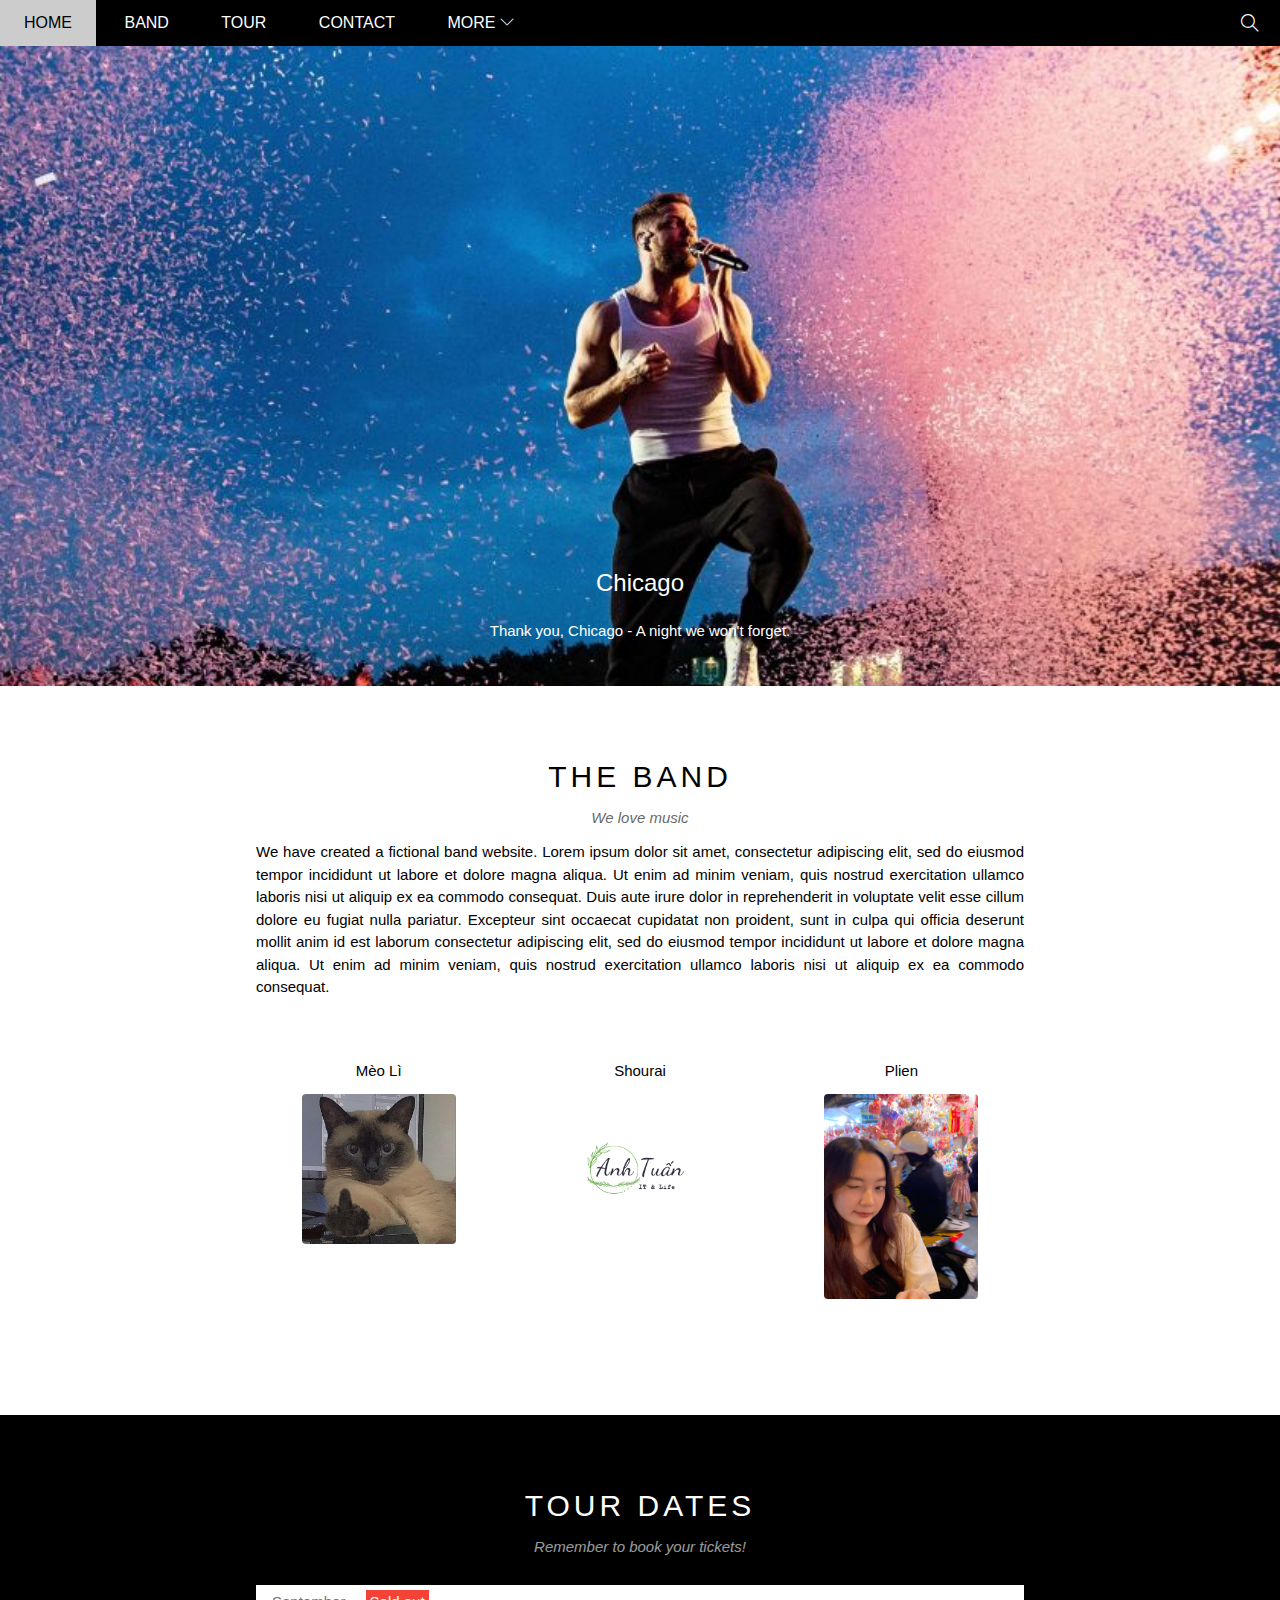
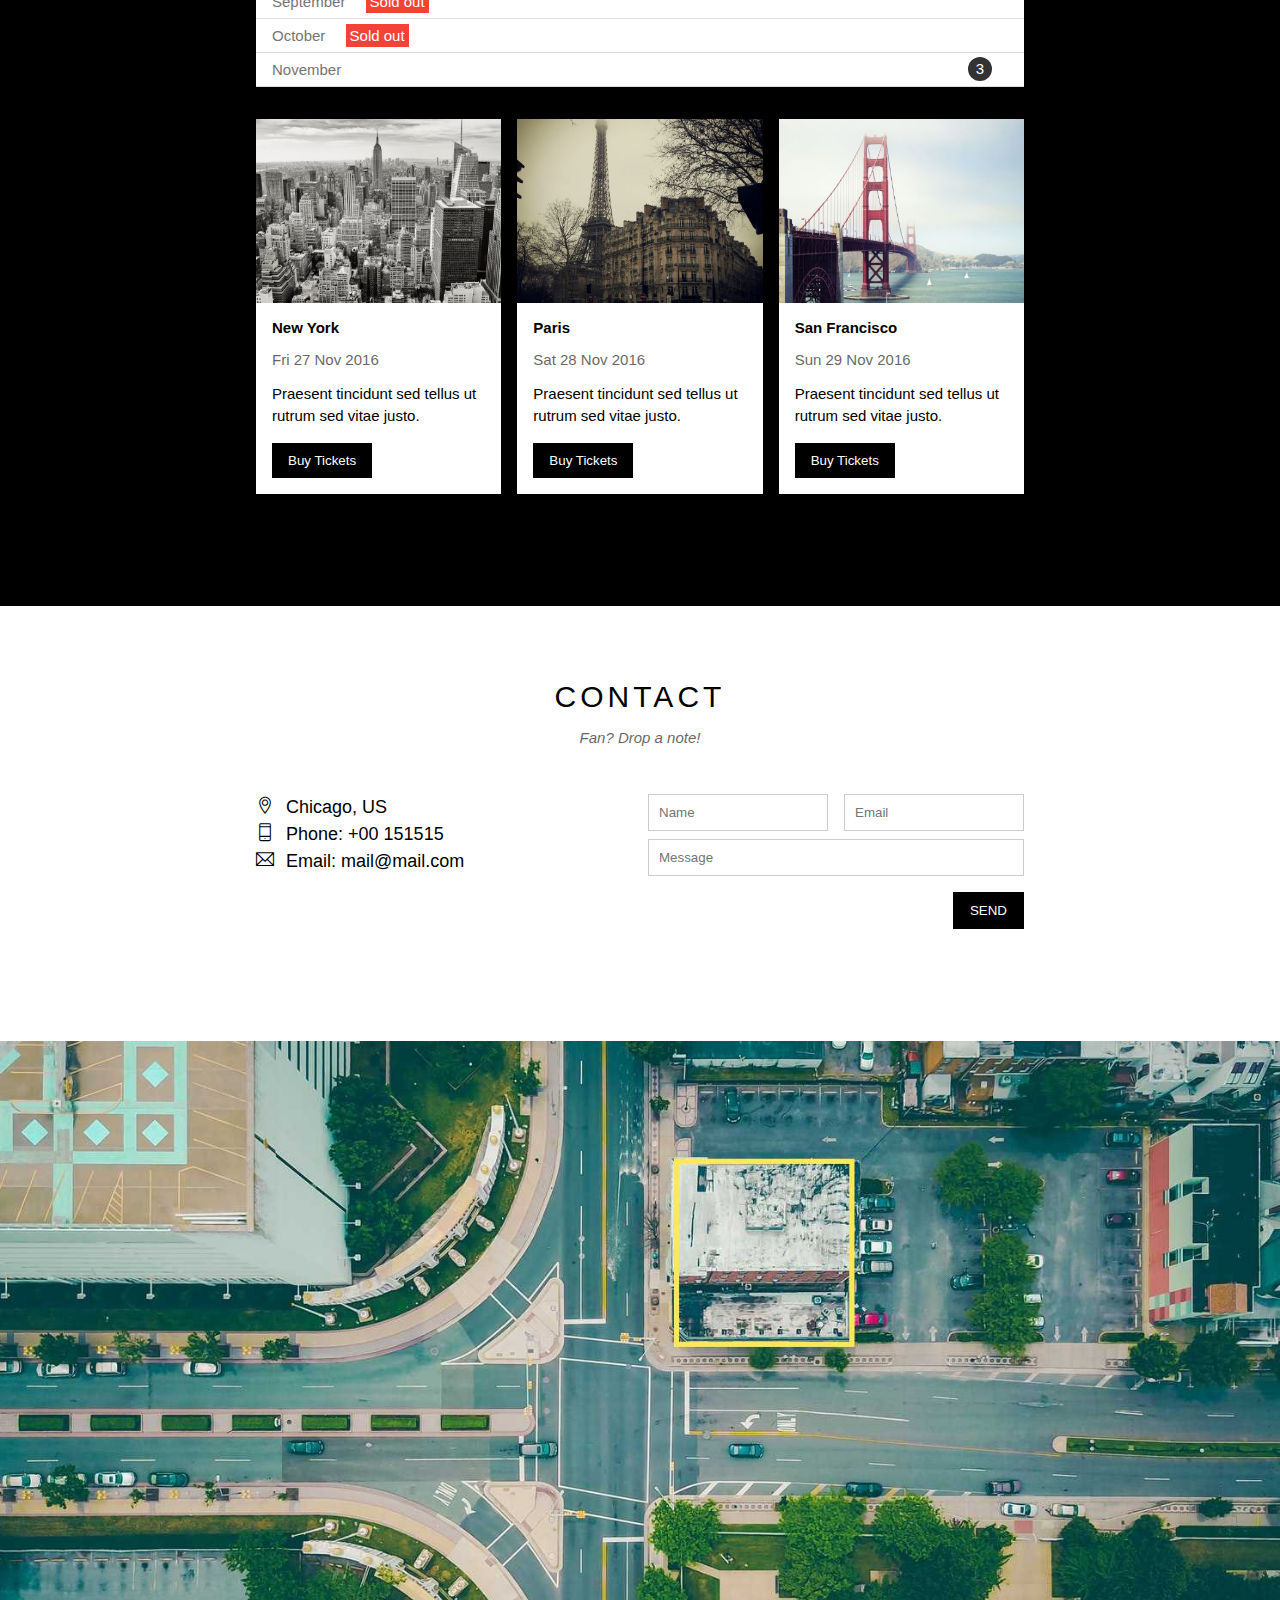
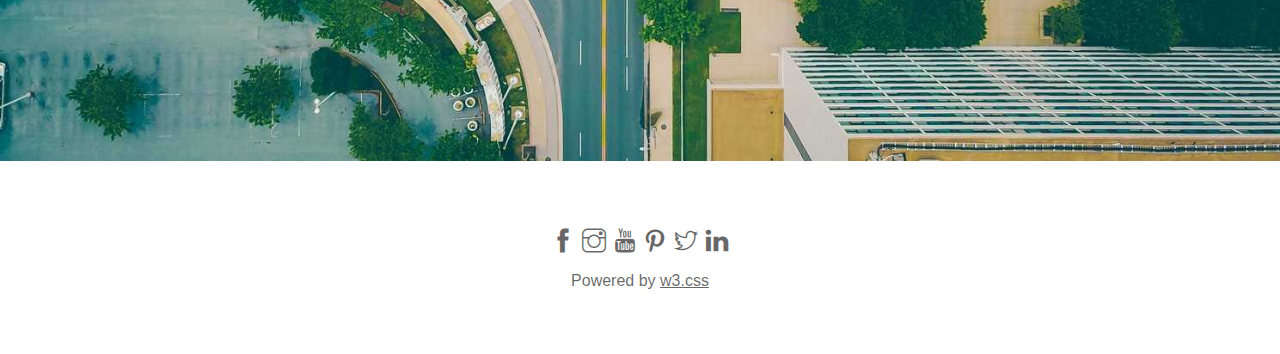
==== commit bb0facbf: "upload" ====
--- a/index.html
+++ b/index.html
@@ -23,9 +23,9 @@
                         <i class="nav-arrow-down ti-angle-down"></i>
                     </a>
                     <ul class="subnav">
-                        <li><a href="">Merchandise</a></li>
-                        <li><a href="">Extras</a></li>
-                        <li><a href="">Media</a></li>
+                        <li><a href="#">Merchandise</a></li>
+                        <li><a href="#">Extras</a></li>
+                        <li><a href="#">Media</a></li>
                     </ul>
                 </li>
             </ul>
@@ -61,7 +61,7 @@
                     </div>
                     <div class="col col-third text-center">
                         <p class="member-name">Shourai</p>
-                        <img src="./assets/img/member1.jpg" alt="" class="member-img">
+                        <img src="./assets/img/Logo for AT.png" alt="" class="member-img">
                     </div>
                     <div class="col col-third text-center">
                         <p class="member-name">Plien</p>
--- a/assets/css/style.css
+++ b/assets/css/style.css
@@ -169,7 +169,7 @@
     position: relative;
     margin-top: 46px;
     padding-top: 50%;
-    background: url('/assets/img/Imagine Dragons.jfif') top center / cover no-repeat; 
+    background: url('/assets/img/Imagine Dragons.png') top center / cover no-repeat; 
 }
 
 #slider .text-content {
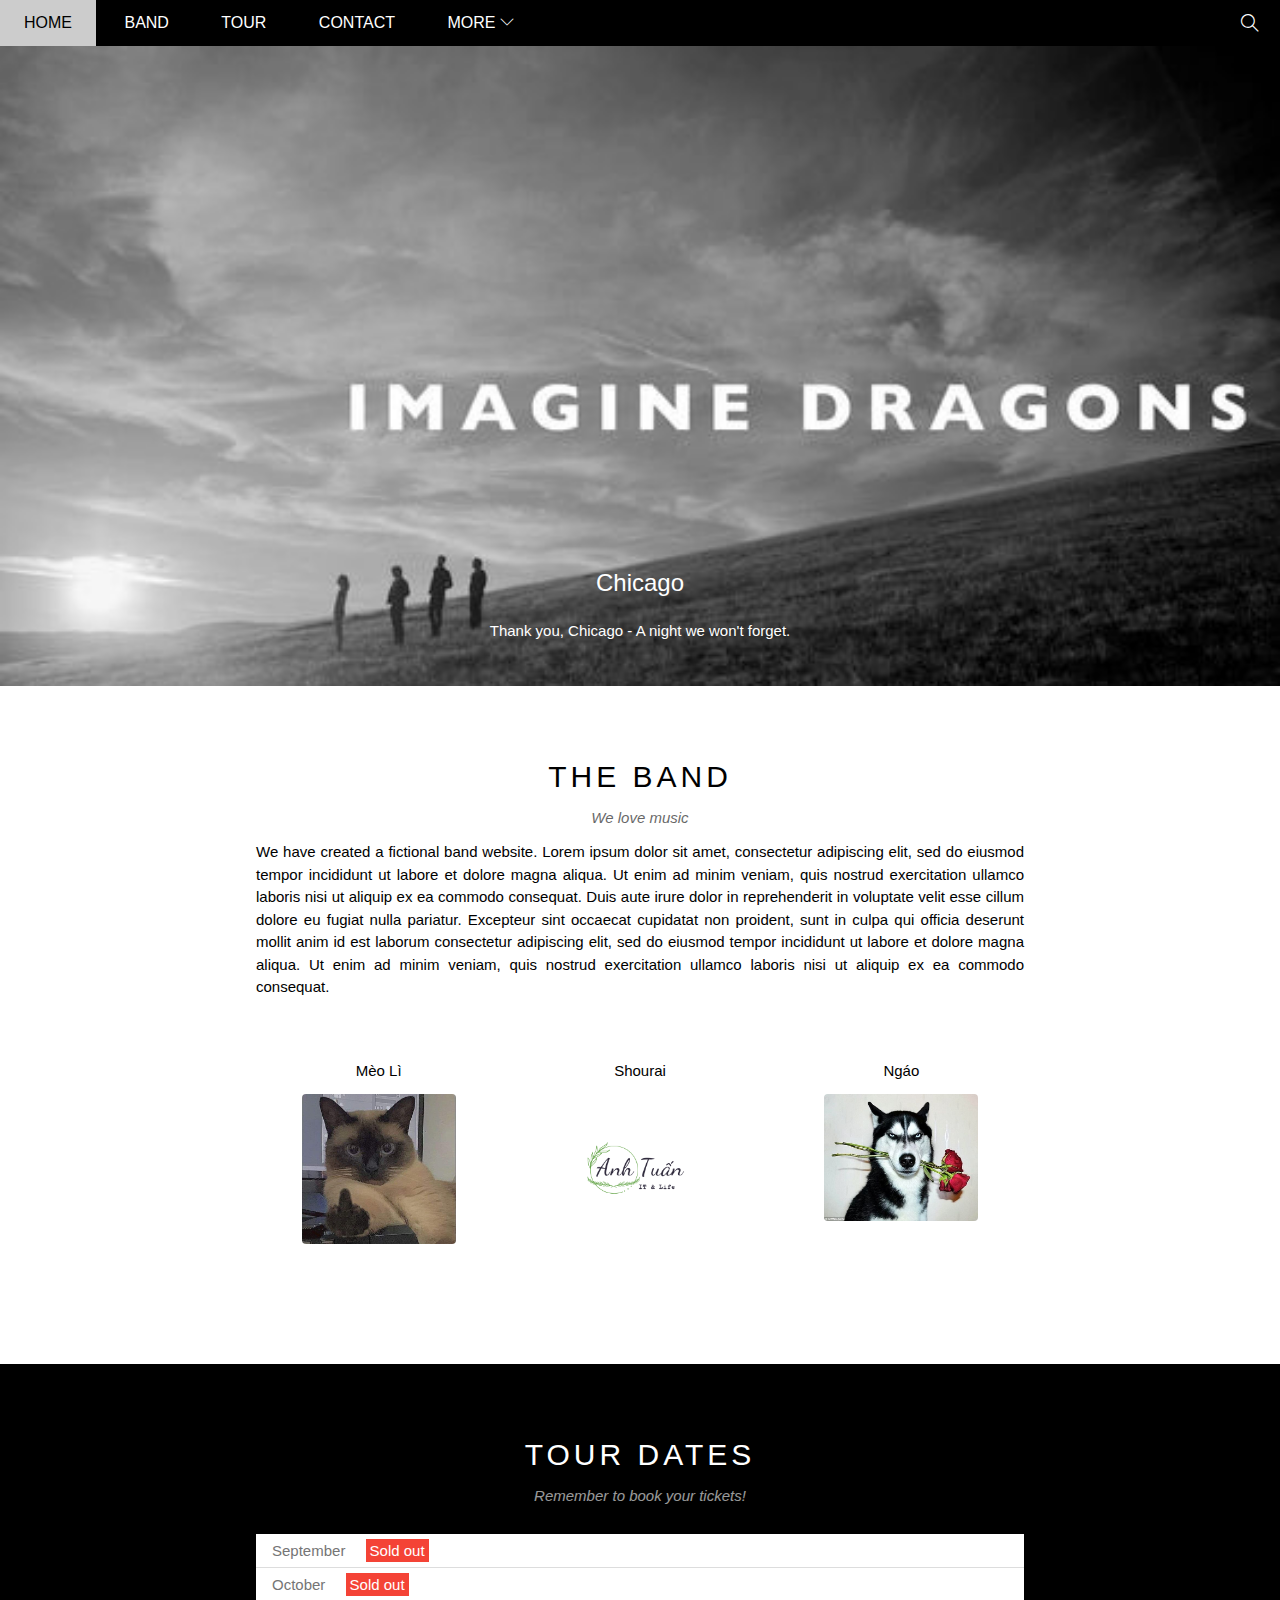
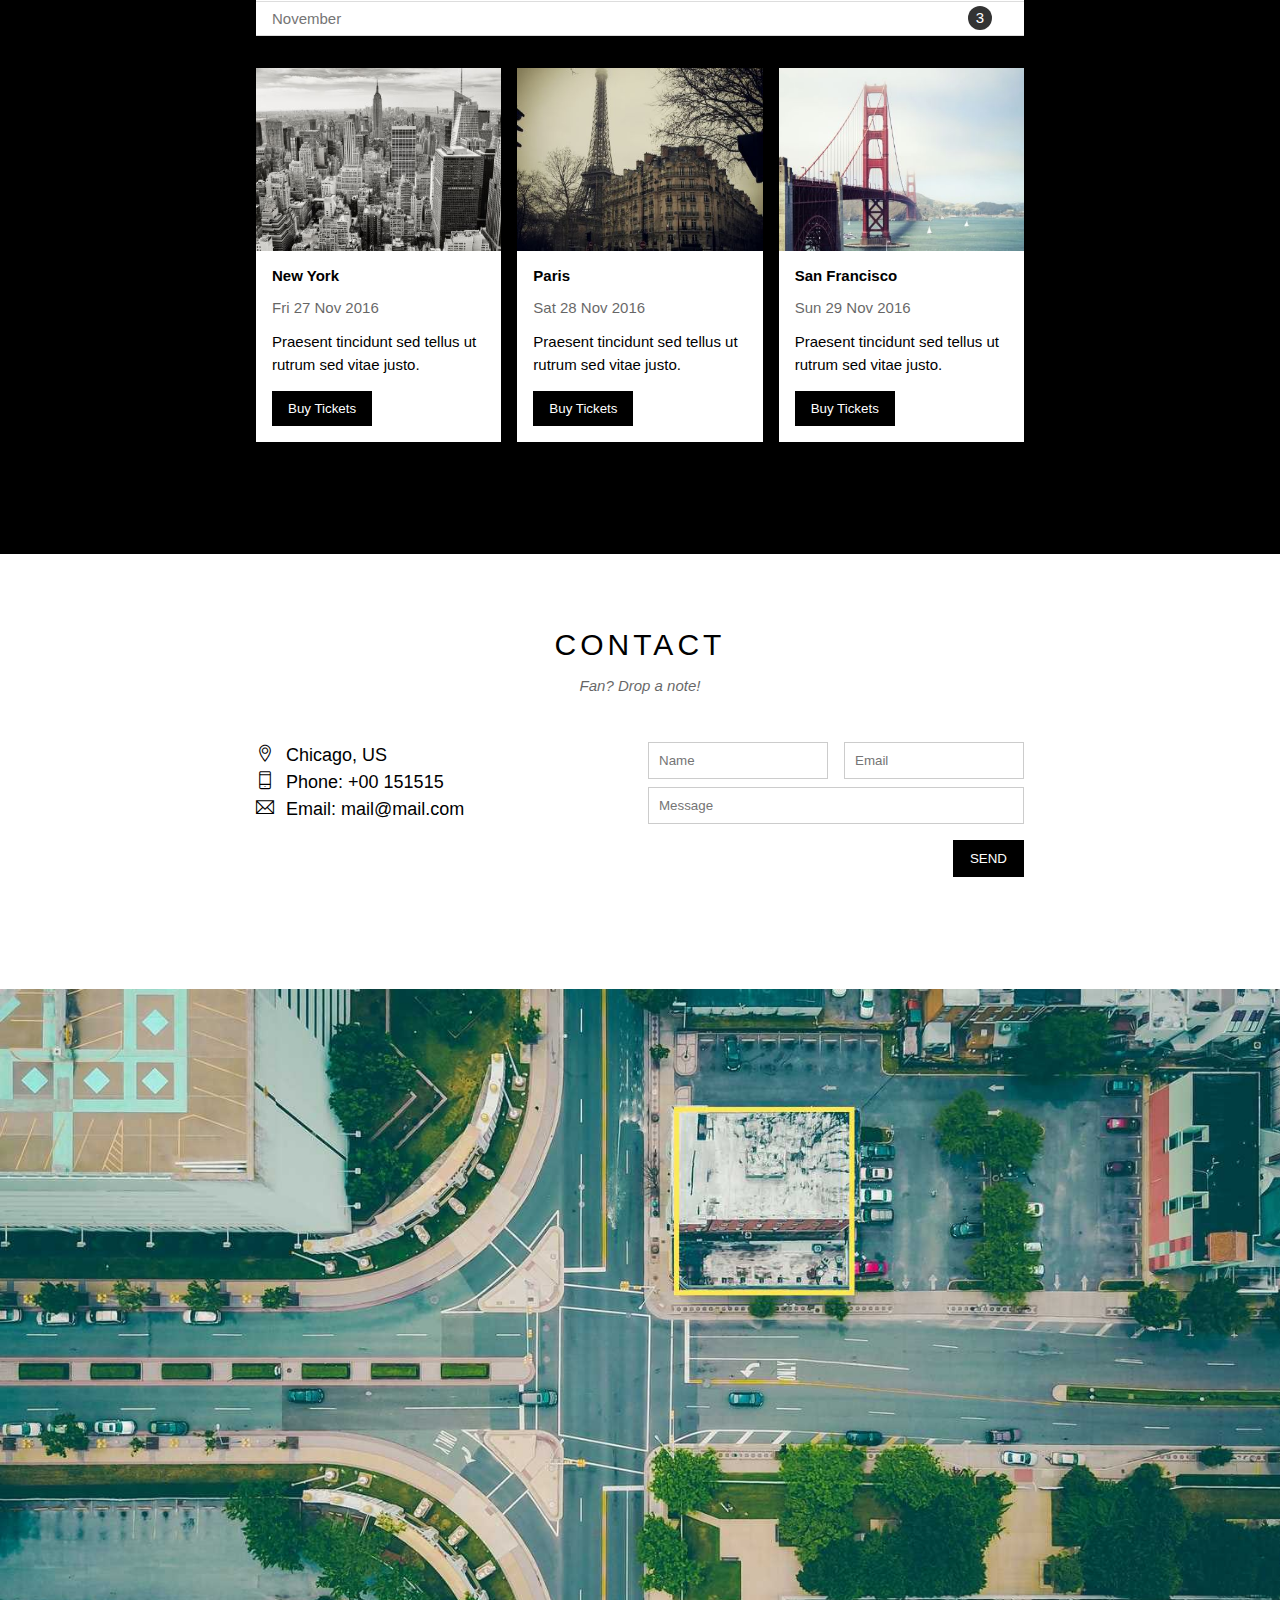
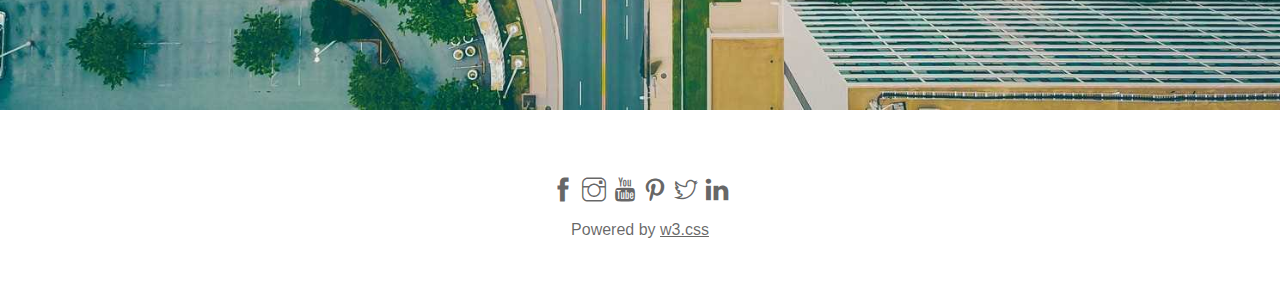
==== commit 85228f33: "upload" ====
--- a/index.html
+++ b/index.html
@@ -64,8 +64,8 @@
                         <img src="./assets/img/Logo for AT.png" alt="" class="member-img">
                     </div>
                     <div class="col col-third text-center">
-                        <p class="member-name">Plien</p>
-                        <img src="./assets/img/374993186_684120393252593_3629394207805545697_n.jpg" alt="" class="member-img">
+                        <p class="member-name">Ngáo</p>
+                        <img src="./assets/img/c77c056666401748eae1d14fe283272f.jpg" alt="" class="member-img">
                     </div>
                 </div>
             </div>
--- a/assets/css/style.css
+++ b/assets/css/style.css
@@ -169,7 +169,7 @@
     position: relative;
     margin-top: 46px;
     padding-top: 50%;
-    background: url('/assets/img/Imagine Dragons.png') top center / cover no-repeat; 
+    background: url('/assets/img/IMGD.jpg') top center / cover no-repeat; 
 }
 
 #slider .text-content {
